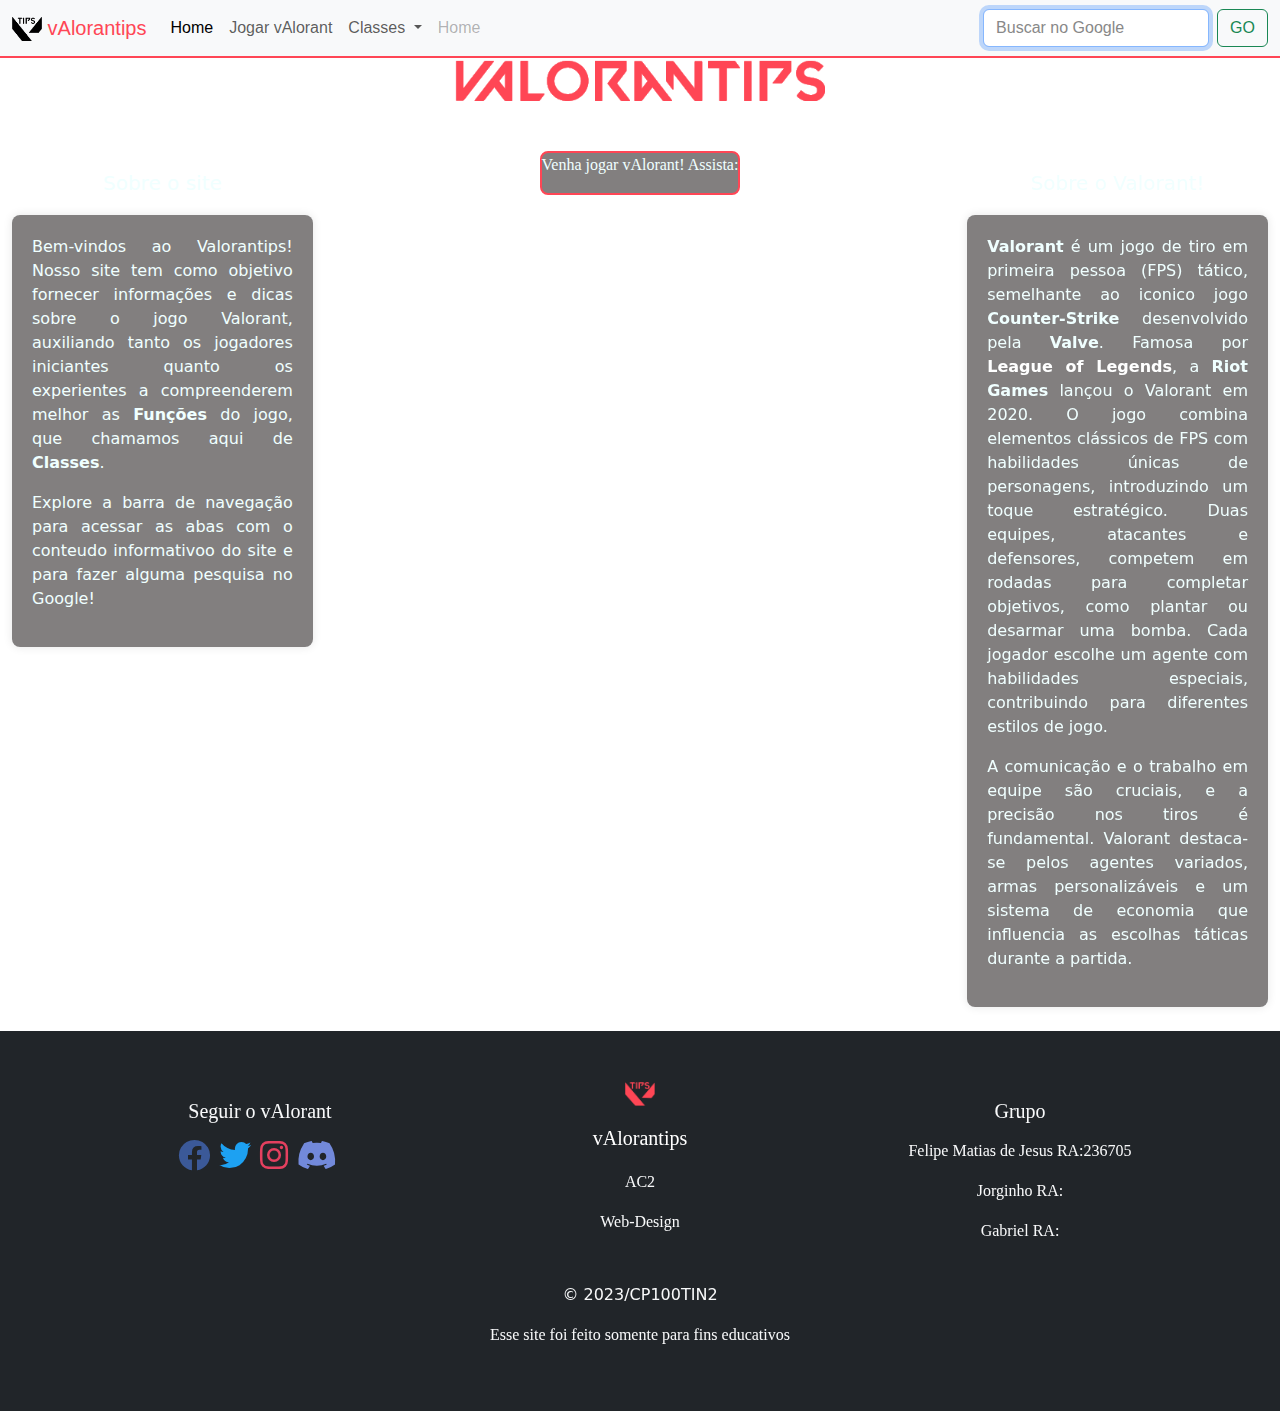
==== index.html @ b728f5d7 "subindo ac2" ====
<!DOCTYPE html>
<html lang="pt-br">

<head>
    <meta charset="UTF-8">
    <meta name="viewport" content="width=device-width, initial-scale=1.0">
    <link href="https://fonts.cdnfonts.com/css/valorant" rel="stylesheet">
    <link rel="icon" href="img/logo2.png" type="image/png">
    <title>Valorantips</title>
    <link rel="stylesheet" href="https://cdn.jsdelivr.net/npm/bootstrap@5.3.2/dist/css/bootstrap.min.css">
    <link rel="stylesheet" href="https://cdnjs.cloudflare.com/ajax/libs/animate.css/4.1.1/animate.min.css">
    <link rel="stylesheet" href="https://cdnjs.cloudflare.com/ajax/libs/font-awesome/6.0.0/css/all.min.css">
    <link rel="stylesheet" href="index.css">
</head>

<body>
    <main>
        <header>
            <nav class="navbar navbar-expand-lg bg-body-tertiary animate__animated animate__fadeIn fixed-top">
                <div class="container-fluid">
                    <a class="navbar-brand" href="index.html">
                        <img src="img/title.png" alt="Logo" width="30" height="24" class="d-inline-block align-text-top">
                        vAlorantips
                    </a>
                    <button class="navbar-toggler" type="button" data-bs-toggle="collapse" data-bs-target="#navbarSupportedContent" aria-controls="navbarSupportedContent" aria-expanded="false" aria-label="Toggle navigation">
                        <span class="navbar-toggler-icon"></span>
                    </button>
                    <div class="collapse navbar-collapse" id="navbarSupportedContent">
                        <ul class="navbar-nav me-auto mb-2 mb-lg-0">
                            <li class="nav-item">
                                <a class="nav-link active" aria-current="page" href="index.html">Home</a>
                            </li>
                            <li class="nav-item">
                                <a class="nav-link" href="https://playvalorant.com/pt-br" target="_blank">Jogar vAlorant</a>
                            </li>
                            <li class="nav-item dropdown">
                                <a class="nav-link dropdown-toggle" href="#" role="button" data-bs-toggle="dropdown" aria-expanded="false">
                                    Classes
                                </a>
                                <ul class="dropdown-menu">
                                    <li><a class="dropdown-item" href="duelista.html">Duelista</a></li>
                                    <li><a class="dropdown-item" href="inic.html">Inicializador</a></li>
                                    <li><a class="dropdown-item" href="control.html">Controlador</a></li>
                                    <li><a class="dropdown-item" href="sent.html">Sentinela</a></li>
                                    <li><hr class="dropdown-divider"></li>
                                    <li><a class="dropdown-item" href="divu.html">Divulgue nosso site!</a></li>
                                </ul>
                            </li>
                            <li class="nav-item">
                                <a class="nav-link disabled" aria-disabled="true">Home</a>
                            </li>
                        </ul>
                        <form class="d-flex" action="https://www.google.com/search" method="get"role="search" target="_blank">
                            <input class="form-control me-2 animate__animated animate__fadeIn" autocomplete="off" autofocus name="q" placeholder="Buscar no Google" type="search" aria-label="Search">
                            <button class="btn btn-outline-success" type="submit">GO</button>
                        </form>
                    </div>
                </div>
            </nav>
          </header>
      <section id="z" class="animate__animated animate__fadeIn text-center">
        <img src="img/title2.png" class="img-fluid" alt="Valorantips" width="370px">
      </section>
    </main>
    <article class="animate__animated animate__fadeIn">
      <div class="articles-container">
          <!-- Article 2 -->
          <section>
              <div class="container text-center">
                  <h5 id="y">Sobre o site</h5>
                  <div class="text-box">
                    <p style="text-align: justify;">Bem-vindos ao Valorantips! Nosso site tem como objetivo fornecer informações e dicas sobre o jogo Valorant, auxiliando tanto os jogadores iniciantes quanto os experientes a compreenderem melhor as <b>Funções</b> do jogo, que chamamos aqui de <b>Classes</b>.</p> 
                    <p style="text-align: justify;">Explore a barra de navegação para acessar as abas com o conteudo informativoo do site e para fazer alguma pesquisa no Google!</p>
                  </div>
              </div>
          </section>
          
          <section class="centered-box">
            <div id="vava">
            <p>Venha jogar vAlorant! Assista:</p>
            </div>
            <iframe width="520" height="380" src="https://www.youtube.com/embed/Df5NlV_lbp0" title="VENHA JOGAR VALORANT!" frameborder="0" allow="accelerometer; autoplay; clipboard-write; encrypted-media; gyroscope; picture-in-picture; web-share" allowfullscreen></iframe>
          </section>
          
          <!-- Article 3 -->
          <section>
              <div class="container text-center">
                  <h5 id="x">Sobre o Valorant!</h5>
                  <div class="text-box">
                    <p style="text-align: justify;"><a href="https://playvalorant.com/pt-br" target="_blank" style="text-decoration: none; color: azure;" onmouseover="this.style.color='#FF4655'" onmouseout="this.style.color='#ffffff'"><b>Valorant</b></a> é um jogo de tiro em primeira pessoa (FPS) tático, semelhante ao iconico jogo <a href="https://www.counter-strike.net/" target="_blank" style="text-decoration: none; color: azure;" onmouseover="this.style.color='#FF4655'" onmouseout="this.style.color='#ffffff'"><b>Counter-Strike</b></a> desenvolvido pela <a href="https://www.valvesoftware.com/pt-br/" target="_blank" style="text-decoration: none; color: azure;" onmouseover="this.style.color='#FF4655'" onmouseout="this.style.color='#ffffff'"><b>Valve</b></a>. Famosa por <a href="https://www.leagueoflegends.com/pt-br/" target="_blank" style="text-decoration: none; color: rgb(255, 255, 255);" onmouseover="this.style.color='#FF4655'" onmouseout="this.style.color= '#ffffff'"><b>League of Legends</b></a>, a <a href="https://www.riotgames.com/pt-br" style="text-decoration: none; color: azure;" onmouseover="this.style.color='#FF4655'" onmouseout="this.style.color='#ffffff'"><b>Riot Games</b></a> lançou o Valorant em 2020. O jogo combina elementos clássicos de FPS com habilidades únicas de personagens, introduzindo um toque estratégico. Duas equipes, atacantes e defensores, competem em rodadas para completar objetivos, como plantar ou desarmar uma bomba. Cada jogador escolhe um agente com habilidades especiais, contribuindo para diferentes estilos de jogo.</p> 
                    <p style="text-align: justify;"> A comunicação e o trabalho em equipe são cruciais, e a precisão nos tiros é fundamental. Valorant destaca-se pelos agentes variados, armas personalizáveis e um sistema de economia que influencia as escolhas táticas durante a partida.</p>
                    </div>
              </div>
          </section>

      </div>
      <br>
  </article>
  
  <footer class="bg-dark text-light text-center py-5">
    <div class="container" style="font-family: 'Valorant';">
        <div class="row">
            <div class="col-lg-4 mb-4 mb-lg-0">
                <h5 class="text mb-3">Seguir o vAlorant</h5>
                <div class="social-icons">
                    <a href="https://www.facebook.com/valorantbrasil" target="_blank"><i class="fab fa-facebook fa-2x"></i></a>
                    <a href="https://twitter.com/valorantbrasil" target="_blank"><i class="fab fa-twitter fa-2x"></i></a>
                    <a href="https://www.instagram.com/valorantbrasil" target="_blank"><i class="fab fa-instagram fa-2x"></i></a>
                    <a href="https://discord.com/invite/valorant-br" target="_blank"><i class="fab fa-discord fa-2x"></i></a>
                </div>
            </div>
            <div class="col-lg-4 mb-4 mb-lg-0">
                <img src="img/logo.png" alt="Logo" width="30" height="24" class="d-inline-block align-text-top">
                <h5><a href="index.html" style="color: #ffffff; text-decoration: none; transition: color 0.1s ease-in-out;" onmouseover="this.style.color='#FF4655'" onmouseout="this.style.color='#fff'">vAlorantips</a></h5>
                <p>AC2</p>
                <p>Web-Design</p>
            </div>
            <div class="col-lg-4">
                <h5 class="text mb-3">Grupo</h5>
                <p>Felipe Matias de Jesus RA:236705</p>
                <p>Jorginho RA:</p>
                <p>Gabriel RA:</p>
            </div>
        </div>
    </div>
    <div class="container mt-4">
        <p>&copy; 2023/CP100TIN2</p>
        <p style="font-family: 'Valorant';">Esse site foi feito somente para fins educativos</p>
    </div>
</footer>
  
  


        <script src="https://cdn.jsdelivr.net/npm/@popperjs/core@2.11.8/dist/umd/popper.min.js" integrity="sha384-I7E8VVD/ismYTF4hNIPjVp/Zjvgyol6VFvRkX/vR+Vc4jQkC+hVqc2pM8ODewa9r" crossorigin="anonymous"></script>
        <script src="https://cdn.jsdelivr.net/npm/bootstrap@5.3.2/dist/js/bootstrap.min.js" integrity="sha384-BBtl+eGJRgqQAUMxJ7pMwbEyER4l1g+O15P+16Ep7Q9Q+zqX6gSbd85u4mG4QzX+" crossorigin="anonymous"></script>
        <noscript>Javascript não encontrado</noscript>
</body>

</html>
---- index.css ----
.navbar-brand,
.navbar-nav .nav-link
{
    font-family: 'Valorant', sans-serif; /* Substitua 'Arial' pela fonte desejada */
}

.navbar-brand{
    color: #FF4655;
}

form.d-flex input[type="search"]::placeholder {
    color: #888; /* Cor do texto do placeholder */
    font-family: 'Valorant', sans-serif; /* Substitua 'SuaFontePreferida' pela fonte desejada */
    /* Outros estilos de texto, se necessário */
}

.dropdown-item, .btn{
    font-family: 'Valorant', sans-serif;
}


body{

        margin: 0;
        padding: 0;
        background: url('img/bgall.png.jpg') center/cover no-repeat fixed; 
        height: 100vh;
}
    
.content {
        padding: 50px; /* ou o valor desejado */
    }
    
    nav.navbar {
        border-bottom: 2px solid #FF4655; /* Adapte a cor da borda conforme necessário */
        z-index: 50;
    }
    
    .articles-container {
        display: flex;
        justify-content: space-between; /* Espaçamento igual entre os elementos, colocando um na extrema direita e outro na extrema esquerda */
        margin-top: 50px;
    }
    
    h5 {
        margin: 20px 0;
        text-align: center;
    }
    
    #y {
        margin-right: auto; /* Empurra para a extrema direita */
        color:azure;
        justify-content: center;
    }
    
    #x {
        margin-left: auto; /* Empurra para a extrema esquerda */
        color:azure;
        justify-content: center;
    }
    #z{
        width: 100%; /* Ajusta a largura para ocupar 100% do contêiner pai */
        height: auto; /* Mantém a proporção original da imagem */
        padding-top: 60px;
    }   

    #vid{ 
        color: azure;
        font-family: 'Valorant', sans-serif;
        text-align: center;
    }
    
    .text-box {
        background-color: rgba(6, 0, 0, 0.5);
        padding: 20px;
        border-radius: 8px;
        margin-top: 20px;
        box-shadow: 0 0 10px rgba(0, 0, 0, 0.1); /* Optional: Add a subtle box shadow */
        max-width: 350px; /* Set the maximum width as per your design */
        margin-left: auto; /* Center the box by pushing it to the right margin */
        margin-right: auto; /* Center the box by pushing it to the left margin */
        word-wrap: break-word; /* Allow long words to be broken and wrap onto the next line */
        overflow-wrap: break-word;
        color: azure;
    }
    .text-box2{
        background-color: rgba(6, 0, 0, 0.5);
        padding: 20px;
        border-radius: 8px;
        margin-top: 20px;
        box-shadow: 0 0 10px rgba(0, 0, 0, 0.1); /* Optional: Add a subtle box shadow */
        max-width: 600px; /* Set the maximum width as per your design */
        margin-left: auto; /* Center the box by pushing it to the right margin */
        margin-right: auto; /* Center the box by pushing it to the left margin */
        word-wrap: break-word; /* Allow long words to be broken and wrap onto the next line */
        overflow-wrap: break-word;
        color: azure;
    }

    footer {
        background-color: #343a40;
        color: white;
    }
    
    .centered-box {
        text-align: center;
    }

    .centered-box h4{
        background-color: rgba(6, 0, 0, 0.5);
        border: 2px solid rgba(6, 85, 158, 0.5);
        padding: 10px;
        border-radius: 8px;
        display: inline-block;
        margin: 0; /* Remove a margem padrão do h4 */
        color: azure;
        font-family: Valorant;
    }

    #vava {

        background-color: rgba(6, 0, 0, 0.5);
        border: 2px solid, #FF4655;
        border-radius: 8px;
        display: inline-block;
        margin: 0; 
        color: azure;
        font-family: Valorant;
        text-align: center;
    }
 .func{
    text-align: justify;
 }

 .social-icons a i {
    font-size: 2em; /* Tamanho do ícone */
    margin-right: 5px; /* Espaçamento entre o ícone e o texto */
}

/* Cores personalizadas para cada ícone */
.social-icons a[href*="facebook"] i { color: #3b5998; } /* Azul do Facebook */
.social-icons a[href*="twitter"] i { color: #1da1f2; } /* Azul do Twitter */
.social-icons a[href*="instagram"] i { color: #e4405f; } /* Rosa do Instagram */
.social-icons a[href*="discord"] i { color: #7289DA; }
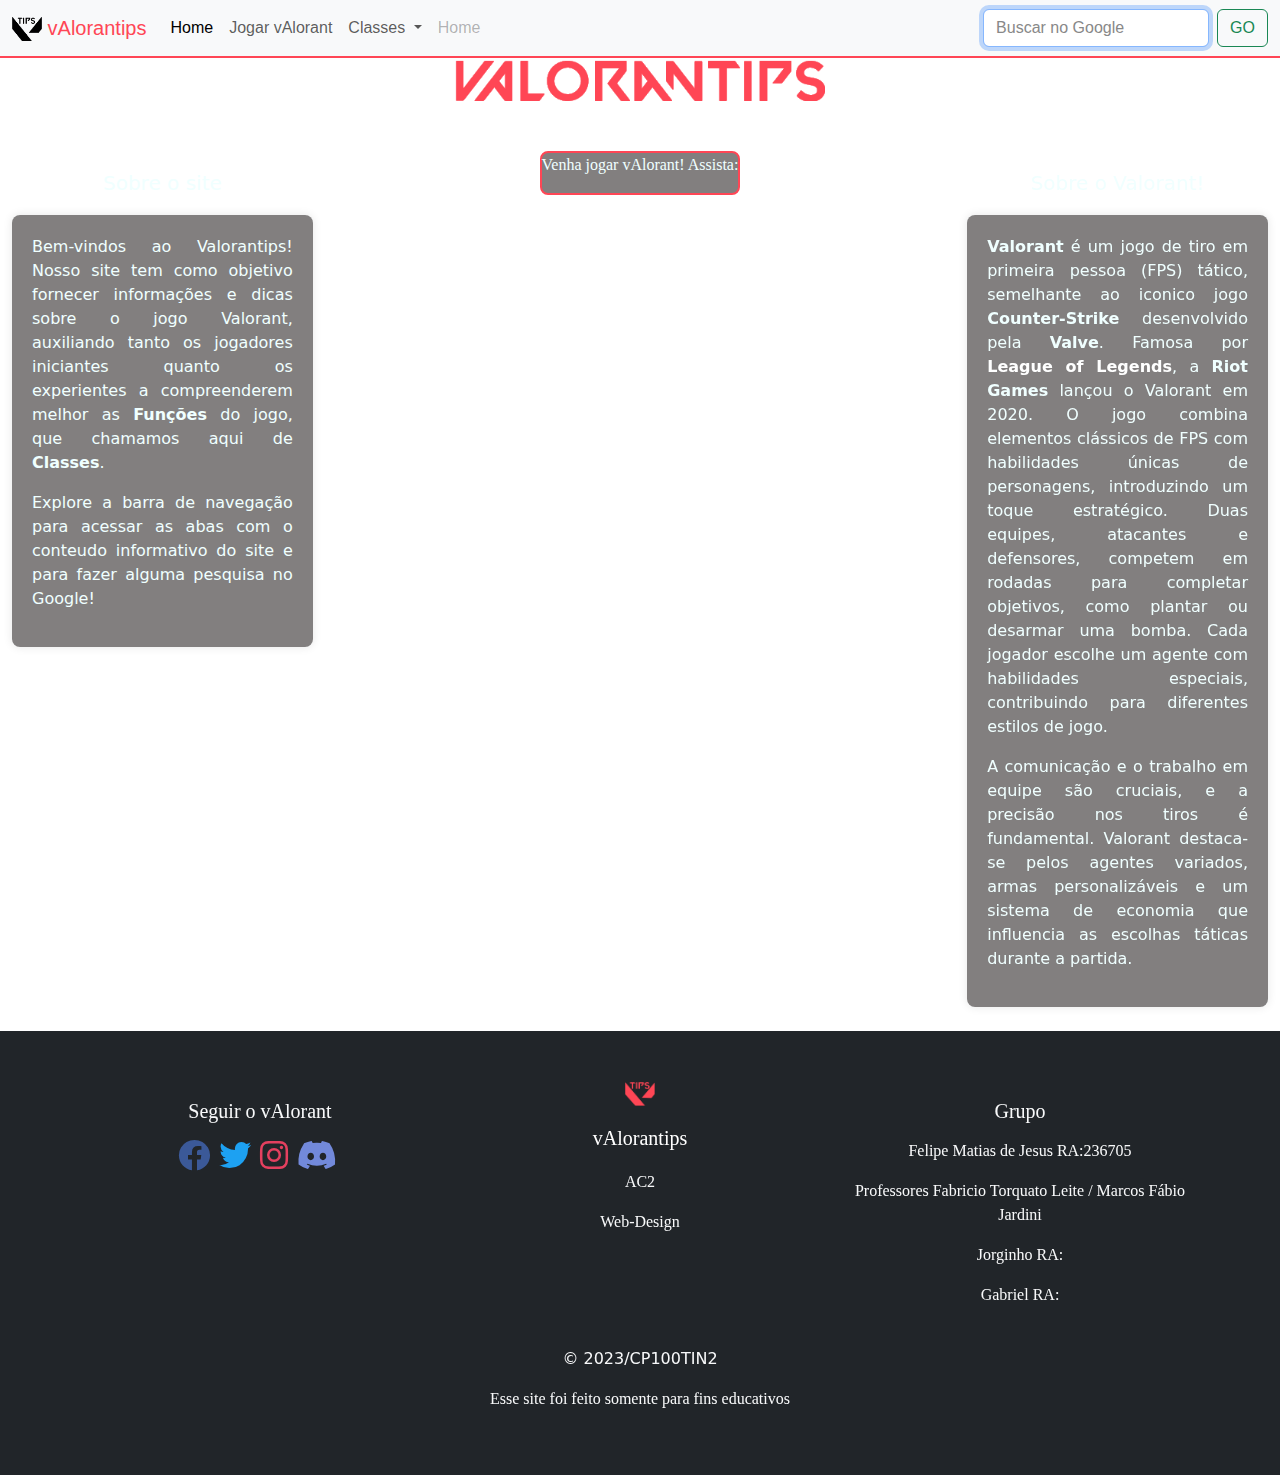
==== commit c662c37c: "Update index.html" ====
--- a/index.html
+++ b/index.html
@@ -39,7 +39,7 @@
                                 </a>
                                 <ul class="dropdown-menu">
                                     <li><a class="dropdown-item" href="duelista.html">Duelista</a></li>
-                                    <li><a class="dropdown-item" href="inic.html">Inicializador</a></li>
+                                    <li><a class="dropdown-item" href="inic.html">Iniciador</a></li>
                                     <li><a class="dropdown-item" href="control.html">Controlador</a></li>
                                     <li><a class="dropdown-item" href="sent.html">Sentinela</a></li>
                                     <li><hr class="dropdown-divider"></li>
@@ -64,13 +64,13 @@
     </main>
     <article class="animate__animated animate__fadeIn">
       <div class="articles-container">
-          <!-- Article 2 -->
+         
           <section>
               <div class="container text-center">
                   <h5 id="y">Sobre o site</h5>
                   <div class="text-box">
                     <p style="text-align: justify;">Bem-vindos ao Valorantips! Nosso site tem como objetivo fornecer informações e dicas sobre o jogo Valorant, auxiliando tanto os jogadores iniciantes quanto os experientes a compreenderem melhor as <b>Funções</b> do jogo, que chamamos aqui de <b>Classes</b>.</p> 
-                    <p style="text-align: justify;">Explore a barra de navegação para acessar as abas com o conteudo informativoo do site e para fazer alguma pesquisa no Google!</p>
+                    <p style="text-align: justify;">Explore a barra de navegação para acessar as abas com o conteudo informativo do site e para fazer alguma pesquisa no Google!</p>
                   </div>
               </div>
           </section>
@@ -82,7 +82,7 @@
             <iframe width="520" height="380" src="https://www.youtube.com/embed/Df5NlV_lbp0" title="VENHA JOGAR VALORANT!" frameborder="0" allow="accelerometer; autoplay; clipboard-write; encrypted-media; gyroscope; picture-in-picture; web-share" allowfullscreen></iframe>
           </section>
           
-          <!-- Article 3 -->
+         
           <section>
               <div class="container text-center">
                   <h5 id="x">Sobre o Valorant!</h5>
@@ -118,6 +118,7 @@
             <div class="col-lg-4">
                 <h5 class="text mb-3">Grupo</h5>
                 <p>Felipe Matias de Jesus RA:236705</p>
+                <p>Professores Fabricio Torquato Leite / Marcos Fábio Jardini</p>
                 <p>Jorginho RA:</p>
                 <p>Gabriel RA:</p>
             </div>
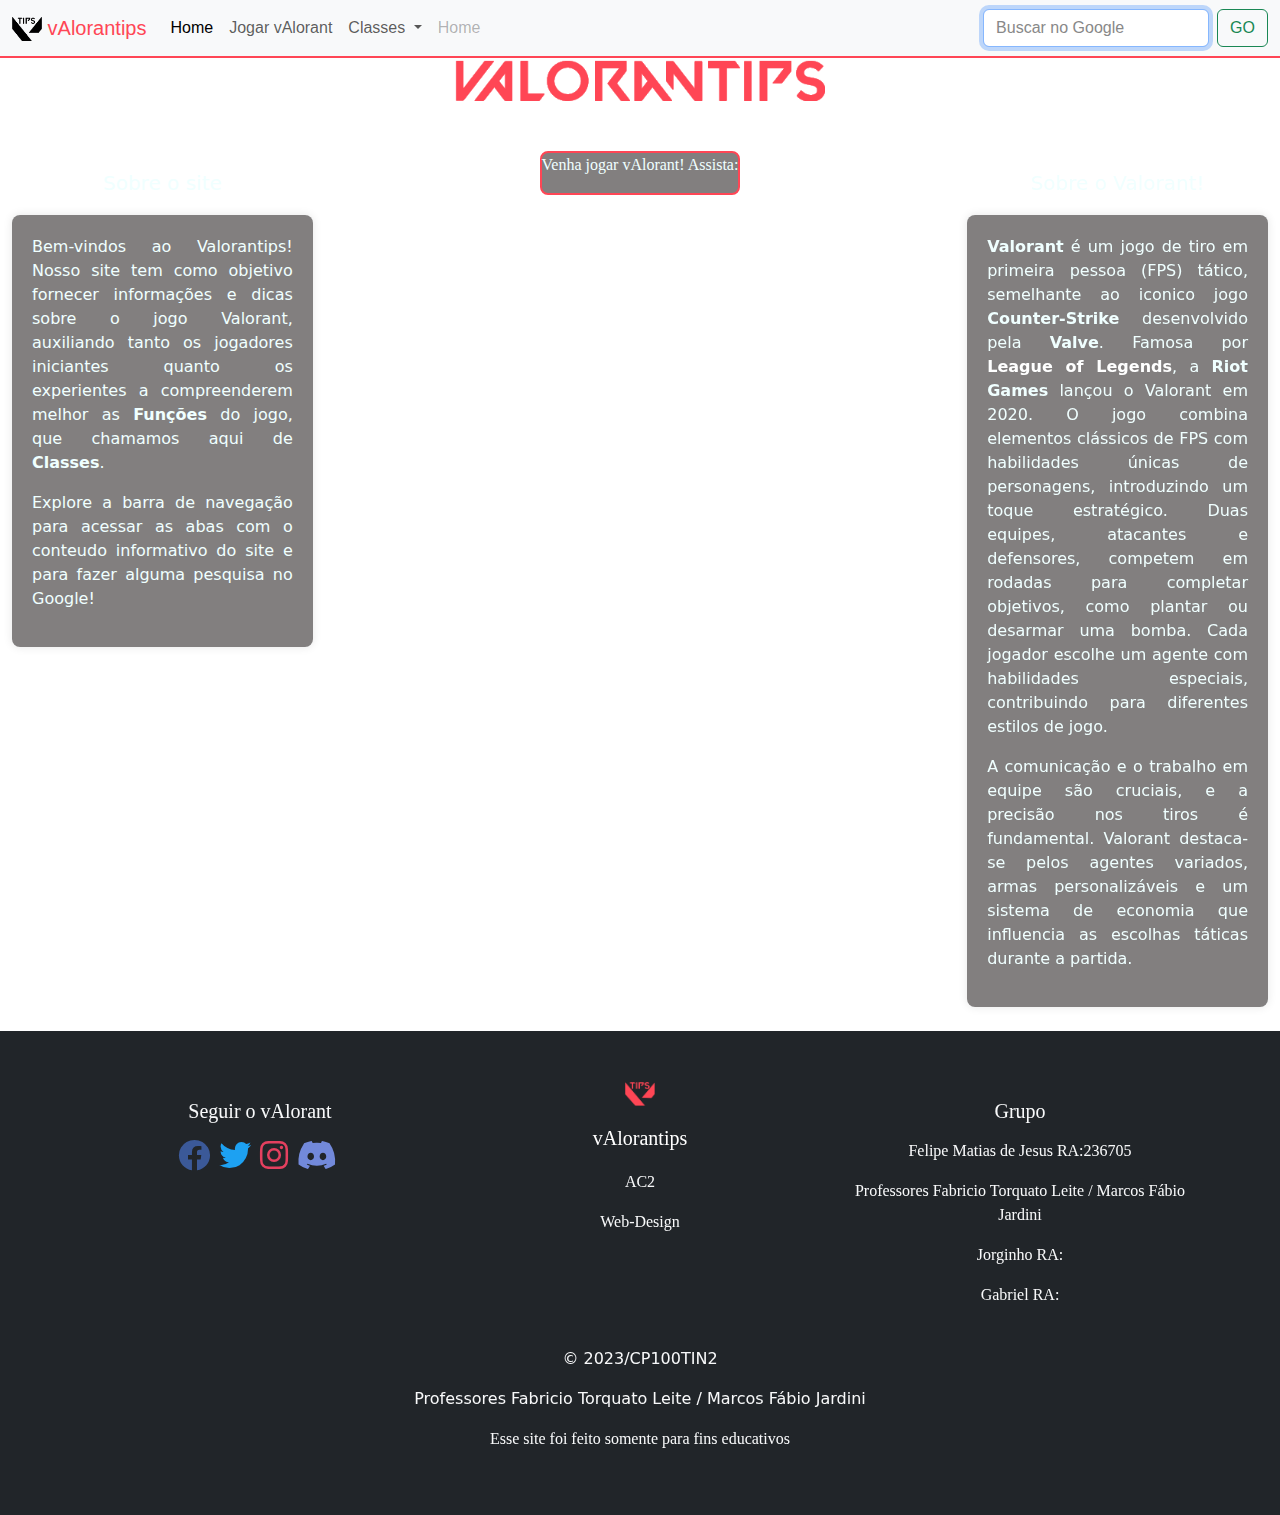
==== commit 379891ac: "Update index.html FOOTER" ====
--- a/index.html
+++ b/index.html
@@ -126,6 +126,7 @@
     </div>
     <div class="container mt-4">
         <p>&copy; 2023/CP100TIN2</p>
+        <p>Professores Fabricio Torquato Leite / Marcos Fábio Jardini</p>
         <p style="font-family: 'Valorant';">Esse site foi feito somente para fins educativos</p>
     </div>
 </footer>
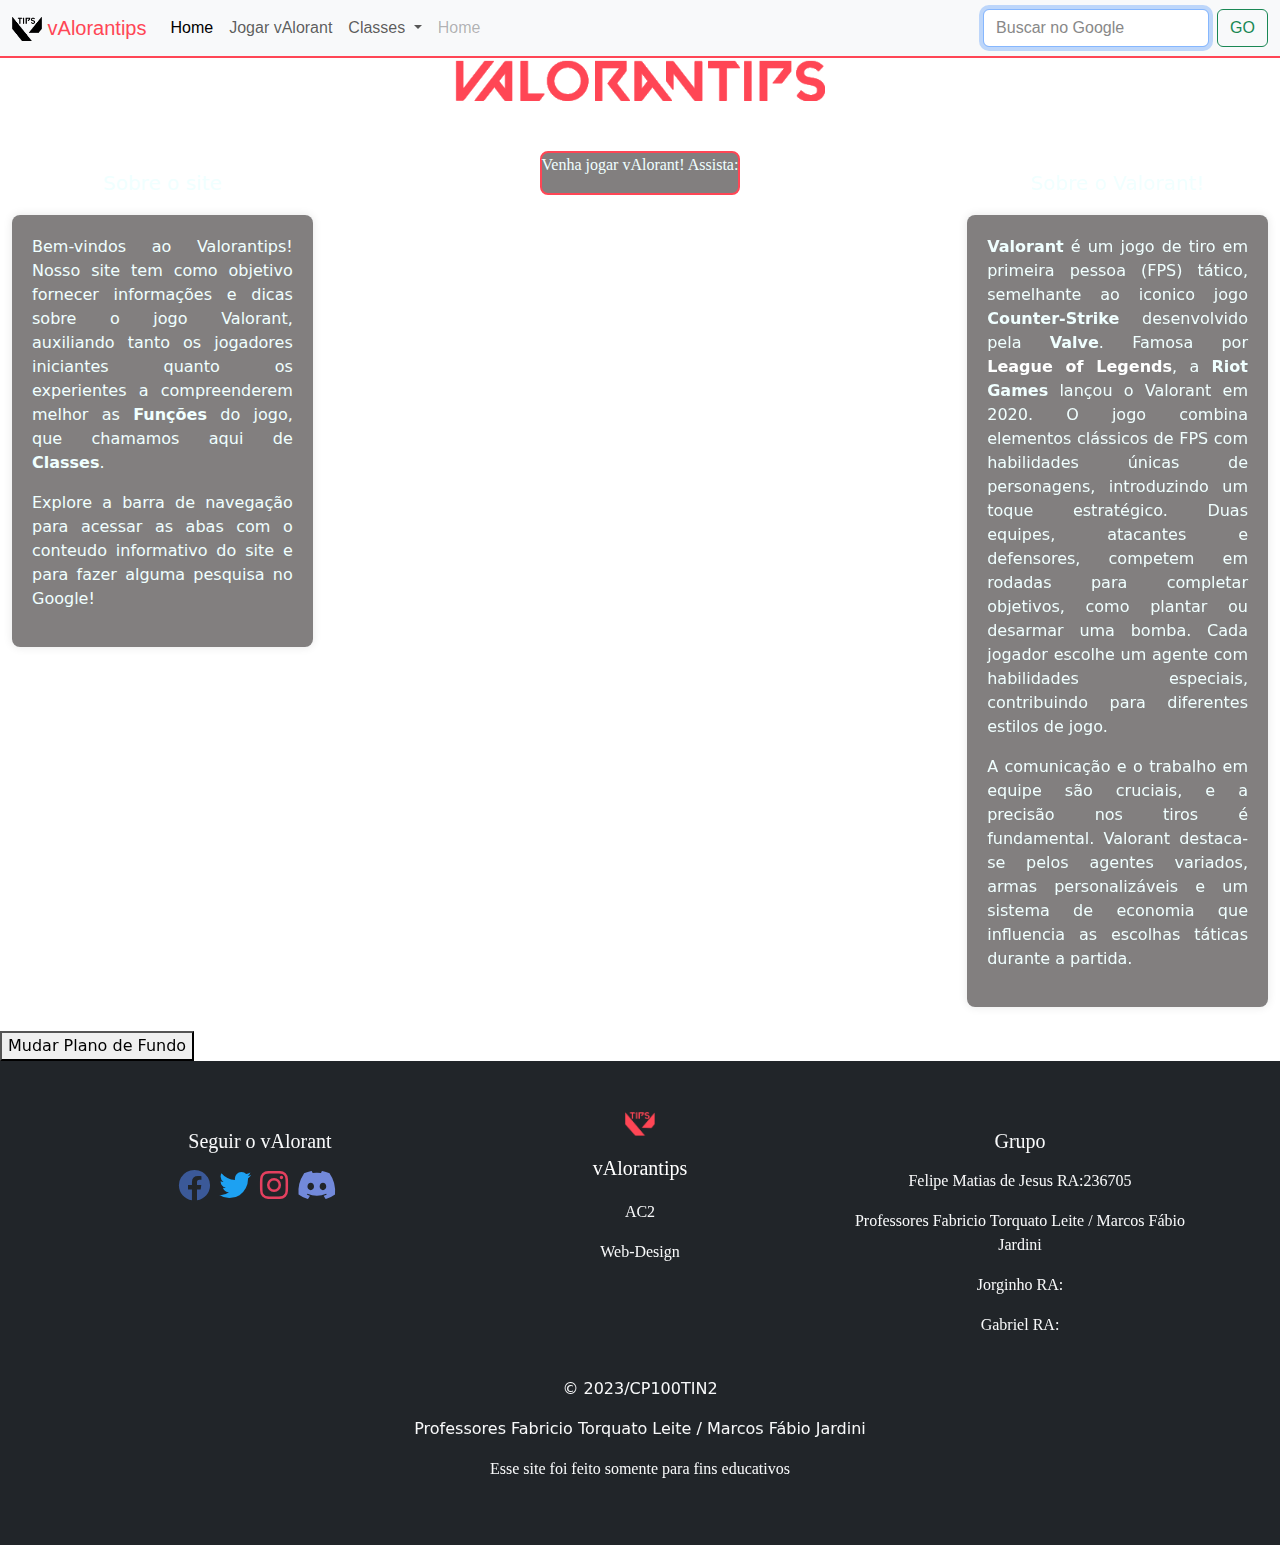
==== commit 50f0c824: "Update background button index.html" ====
--- a/index.html
+++ b/index.html
@@ -96,7 +96,31 @@
       </div>
       <br>
   </article>
-  
+ 
+ <button id="changeBackgroundBtn">Mudar Plano de Fundo</button>
+ 
+ <script>
+    document.addEventListener('DOMContentLoaded', function () {
+        // Lista de caminhos para suas imagens de fundo
+        const imagens = ['img/bg0.jpg', 'img/divu2.gif', 'img/bgall.png.jpg', 'img/fundo1.jpeg', 'img/fundo2.jpg'];
+        
+        let indiceAtual = 0;
+
+        // Função para mudar o plano de fundo quando o botão for clicado
+        function changeBackground() {
+            
+            document.body.style.backgroundImage = "url('" + imagens[indiceAtual] + "')";
+            document.body.style.backgroundSize = "cover";
+
+            // Avança para a próxima imagem ou volta para a primeira se estiver na última
+            indiceAtual = (indiceAtual + 1) % imagens.length;
+        }
+
+        // Adiciona um ouvinte de evento ao botão
+        document.getElementById('changeBackgroundBtn').addEventListener('click', changeBackground);
+    });
+</script>
+    
   <footer class="bg-dark text-light text-center py-5">
     <div class="container" style="font-family: 'Valorant';">
         <div class="row">
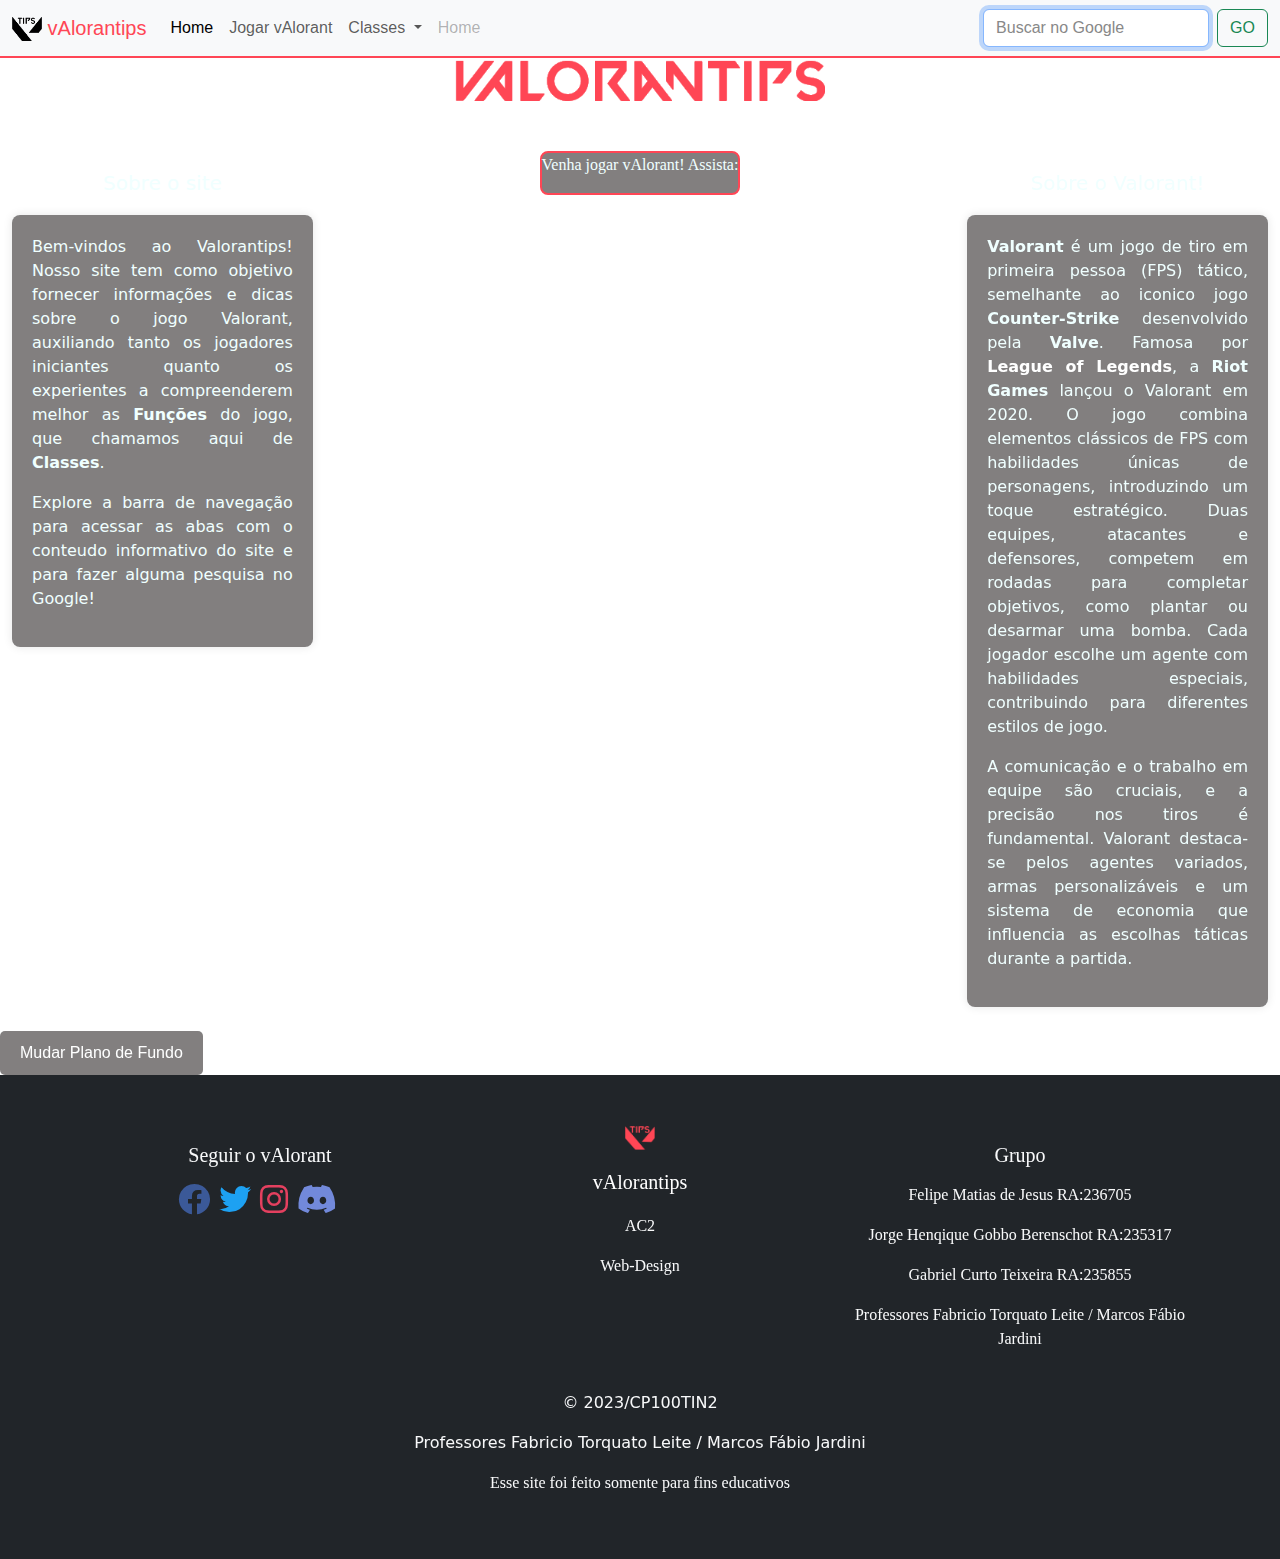
==== commit 66f510c7: "Update name RA index.html" ====
--- a/index.html
+++ b/index.html
@@ -142,9 +142,9 @@
             <div class="col-lg-4">
                 <h5 class="text mb-3">Grupo</h5>
                 <p>Felipe Matias de Jesus RA:236705</p>
+                <p>Jorge Henqique Gobbo Berenschot RA:235317</p>
+                <p>Gabriel Curto Teixeira RA:235855</p>
                 <p>Professores Fabricio Torquato Leite / Marcos Fábio Jardini</p>
-                <p>Jorginho RA:</p>
-                <p>Gabriel RA:</p>
             </div>
         </div>
     </div>
--- a/index.css
+++ b/index.css
@@ -141,4 +141,20 @@
 .social-icons a[href*="facebook"] i { color: #3b5998; } /* Azul do Facebook */
 .social-icons a[href*="twitter"] i { color: #1da1f2; } /* Azul do Twitter */
 .social-icons a[href*="instagram"] i { color: #e4405f; } /* Rosa do Instagram */
-.social-icons a[href*="discord"] i { color: #7289DA; } +.social-icons a[href*="discord"] i { color: #7289DA; } 
+
+#changeBackgroundBtn {
+    background-color: rgba(6, 0, 0, 0.5); /* Cor de fundo */
+    color: white; /* Cor do texto */
+    padding: 10px 20px; /* Espaçamento interno (topo/baixo, esquerda/direita) */
+    font-size: 16px; /* Tamanho da fonte */
+    border: none; /* Remove a borda padrão */
+    border-radius: 5px; /* Adiciona cantos arredondados */
+    cursor: pointer; /* Muda o cursor ao passar por cima */
+    transition: background-color 0.3s ease; /* Adiciona uma transição suave à cor de fundo */
+    font-family: 'valorant', sans-serif;
+}
+
+#changeBackgroundBtn:hover {
+    background-color: #FF4655; 
+}
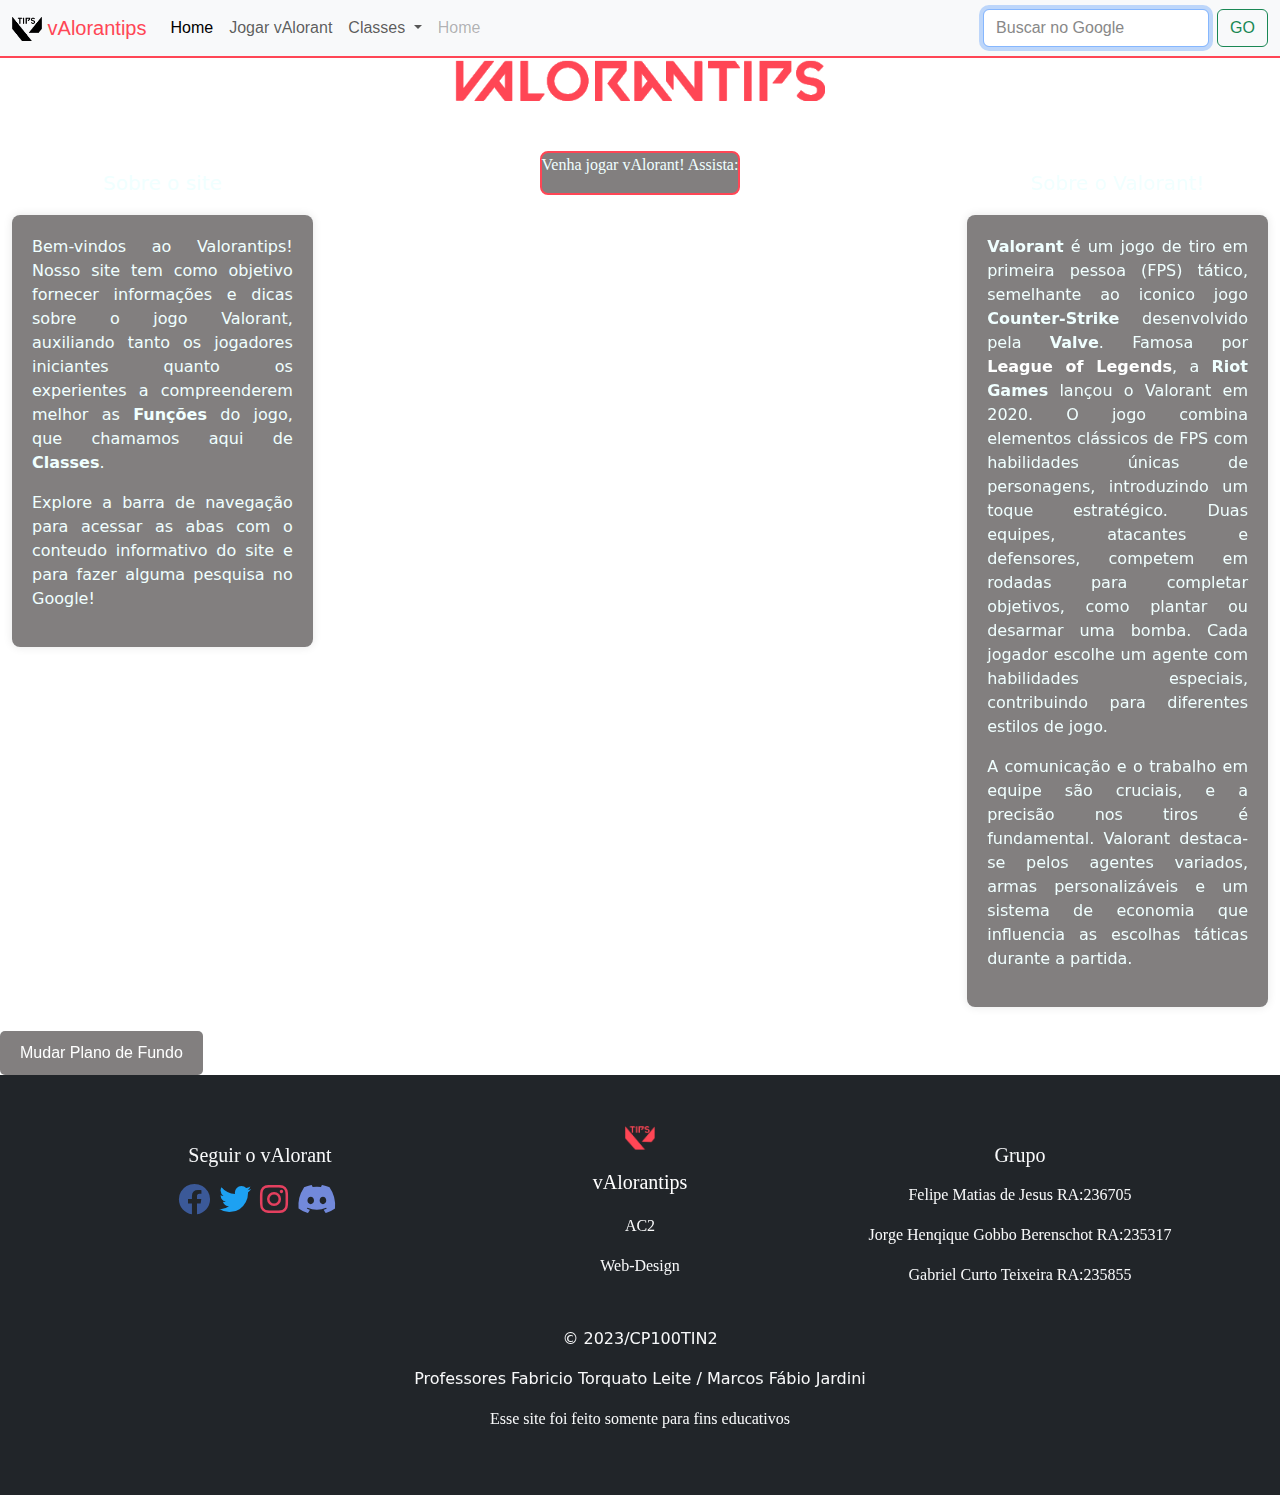
==== commit 85edad60: "Update index.html" ====
--- a/index.html
+++ b/index.html
@@ -101,7 +101,7 @@
  
  <script>
     document.addEventListener('DOMContentLoaded', function () {
-        // Lista de caminhos para suas imagens de fundo
+        // Lista de caminhos para as imagens de fundo
         const imagens = ['img/bg0.jpg', 'img/divu2.gif', 'img/bgall.png.jpg', 'img/fundo1.jpeg', 'img/fundo2.jpg'];
         
         let indiceAtual = 0;
@@ -144,7 +144,6 @@
                 <p>Felipe Matias de Jesus RA:236705</p>
                 <p>Jorge Henqique Gobbo Berenschot RA:235317</p>
                 <p>Gabriel Curto Teixeira RA:235855</p>
-                <p>Professores Fabricio Torquato Leite / Marcos Fábio Jardini</p>
             </div>
         </div>
     </div>
--- a/index.css
+++ b/index.css
@@ -1,7 +1,7 @@
 .navbar-brand,
 .navbar-nav .nav-link
 {
-    font-family: 'Valorant', sans-serif; /* Substitua 'Arial' pela fonte desejada */
+    font-family: 'Valorant', sans-serif; 
 }
 
 .navbar-brand{
@@ -10,8 +10,7 @@
 
 form.d-flex input[type="search"]::placeholder {
     color: #888; /* Cor do texto do placeholder */
-    font-family: 'Valorant', sans-serif; /* Substitua 'SuaFontePreferida' pela fonte desejada */
-    /* Outros estilos de texto, se necessário */
+    font-family: 'Valorant', sans-serif;
 }
 
 .dropdown-item, .btn{
@@ -28,11 +27,11 @@
 }
     
 .content {
-        padding: 50px; /* ou o valor desejado */
+        padding: 50px; 
     }
     
     nav.navbar {
-        border-bottom: 2px solid #FF4655; /* Adapte a cor da borda conforme necessário */
+        border-bottom: 2px solid #FF4655; 
         z-index: 50;
     }
     
@@ -75,11 +74,10 @@
         padding: 20px;
         border-radius: 8px;
         margin-top: 20px;
-        box-shadow: 0 0 10px rgba(0, 0, 0, 0.1); /* Optional: Add a subtle box shadow */
-        max-width: 350px; /* Set the maximum width as per your design */
-        margin-left: auto; /* Center the box by pushing it to the right margin */
-        margin-right: auto; /* Center the box by pushing it to the left margin */
-        word-wrap: break-word; /* Allow long words to be broken and wrap onto the next line */
+        box-shadow: 0 0 10px rgba(0, 0, 0, 0.1); 
+        max-width: 350px; 
+        margin-left: auto; 
+        margin-right: auto; 
         overflow-wrap: break-word;
         color: azure;
     }
@@ -88,11 +86,11 @@
         padding: 20px;
         border-radius: 8px;
         margin-top: 20px;
-        box-shadow: 0 0 10px rgba(0, 0, 0, 0.1); /* Optional: Add a subtle box shadow */
-        max-width: 600px; /* Set the maximum width as per your design */
-        margin-left: auto; /* Center the box by pushing it to the right margin */
-        margin-right: auto; /* Center the box by pushing it to the left margin */
-        word-wrap: break-word; /* Allow long words to be broken and wrap onto the next line */
+        box-shadow: 0 0 10px rgba(0, 0, 0, 0.1); 
+        max-width: 600px; 
+        margin-left: auto; 
+        margin-right: auto; 
+        word-wrap: break-word; 
         overflow-wrap: break-word;
         color: azure;
     }
@@ -138,18 +136,18 @@
 }
 
 /* Cores personalizadas para cada ícone */
-.social-icons a[href*="facebook"] i { color: #3b5998; } /* Azul do Facebook */
-.social-icons a[href*="twitter"] i { color: #1da1f2; } /* Azul do Twitter */
-.social-icons a[href*="instagram"] i { color: #e4405f; } /* Rosa do Instagram */
+.social-icons a[href*="facebook"] i { color: #3b5998; } 
+.social-icons a[href*="twitter"] i { color: #1da1f2; } 
+.social-icons a[href*="instagram"] i { color: #e4405f; } 
 .social-icons a[href*="discord"] i { color: #7289DA; } 
 
 #changeBackgroundBtn {
-    background-color: rgba(6, 0, 0, 0.5); /* Cor de fundo */
-    color: white; /* Cor do texto */
-    padding: 10px 20px; /* Espaçamento interno (topo/baixo, esquerda/direita) */
-    font-size: 16px; /* Tamanho da fonte */
+    background-color: rgba(6, 0, 0, 0.5); 
+    color: white; 
+    padding: 10px 20px; 
+    font-size: 16px; 
     border: none; /* Remove a borda padrão */
-    border-radius: 5px; /* Adiciona cantos arredondados */
+    border-radius: 5px; 
     cursor: pointer; /* Muda o cursor ao passar por cima */
     transition: background-color 0.3s ease; /* Adiciona uma transição suave à cor de fundo */
     font-family: 'valorant', sans-serif;
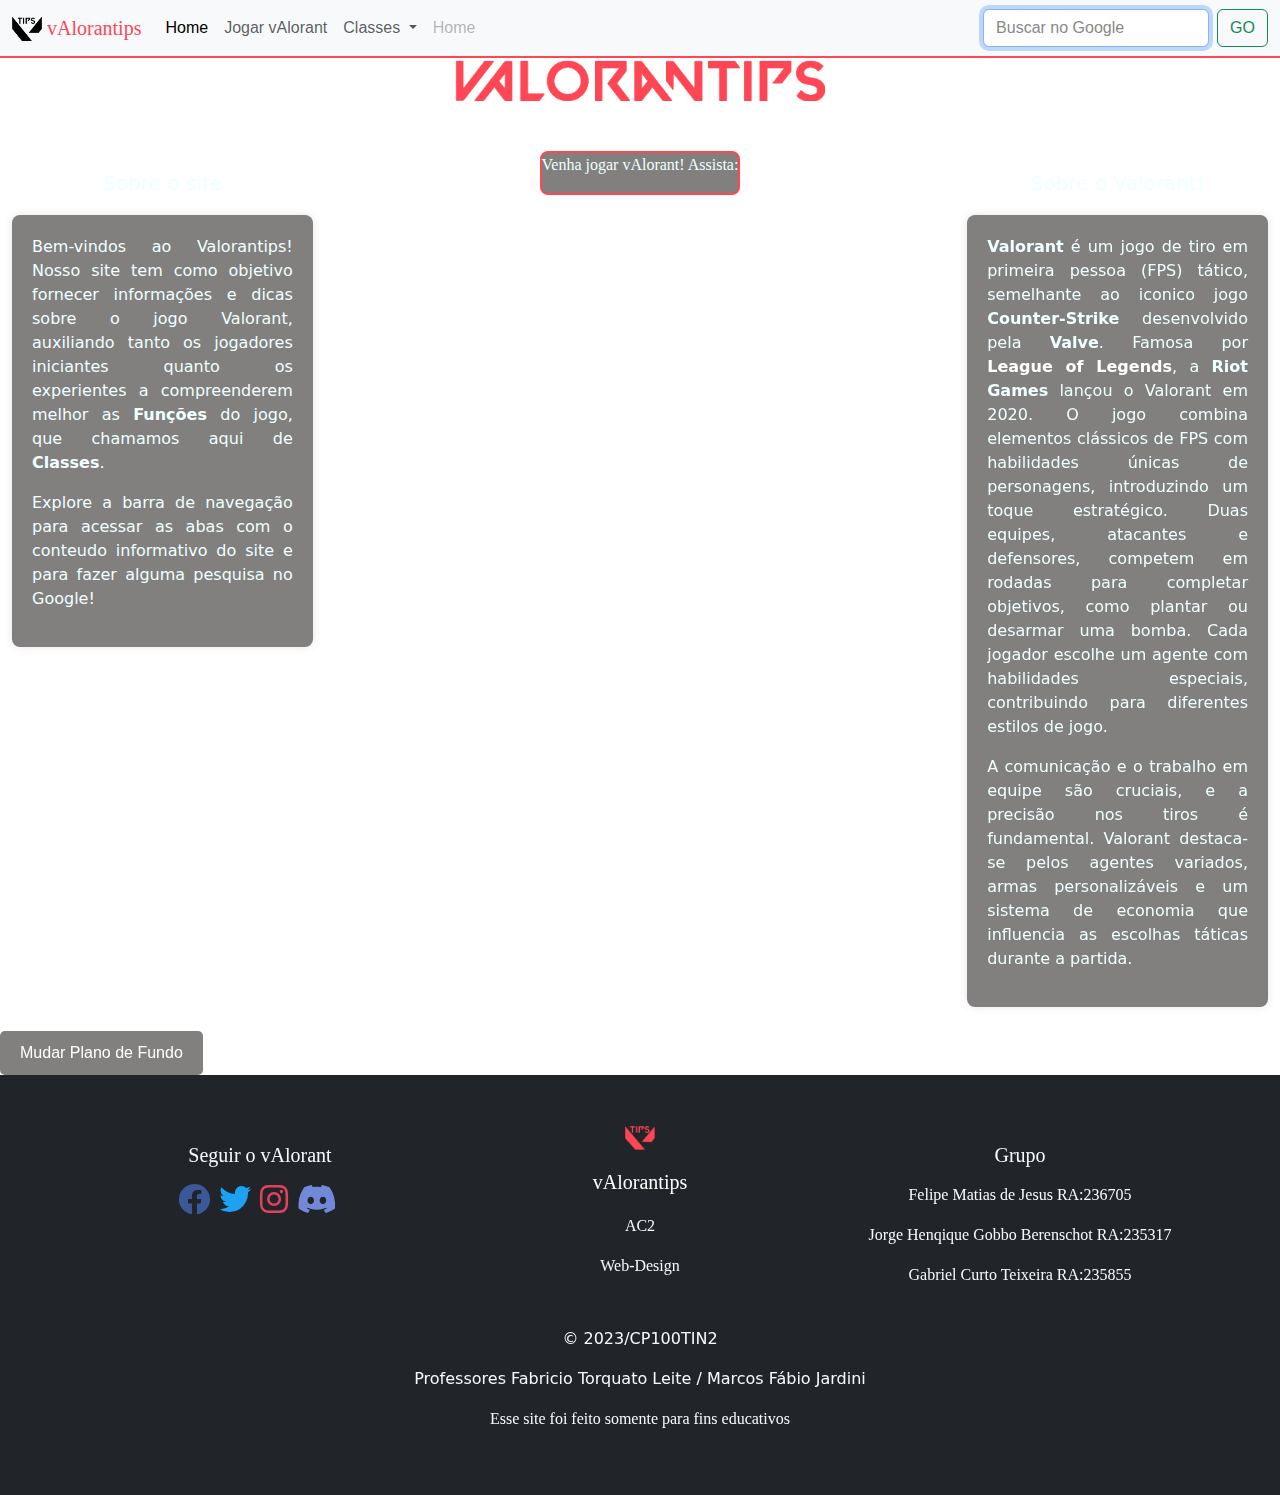
==== commit 90cad8eb: "Update index.html" ====
--- a/index.html
+++ b/index.html
@@ -18,7 +18,7 @@
         <header>
             <nav class="navbar navbar-expand-lg bg-body-tertiary animate__animated animate__fadeIn fixed-top">
                 <div class="container-fluid">
-                    <a class="navbar-brand" href="index.html">
+                    <a class="navbar-brand" href="index.html" style="font-Family: 'Valorant'">
                         <img src="img/title.png" alt="Logo" width="30" height="24" class="d-inline-block align-text-top">
                         vAlorantips
                     </a>
--- a/index.css
+++ b/index.css
@@ -1,4 +1,4 @@
-.navbar-brand,
+s.navbar-brand,
 .navbar-nav .nav-link
 {
     font-family: 'Valorant', sans-serif; 
@@ -98,6 +98,7 @@
     footer {
         background-color: #343a40;
         color: white;
+        min-width:max-content;
     }
     
     .centered-box {
